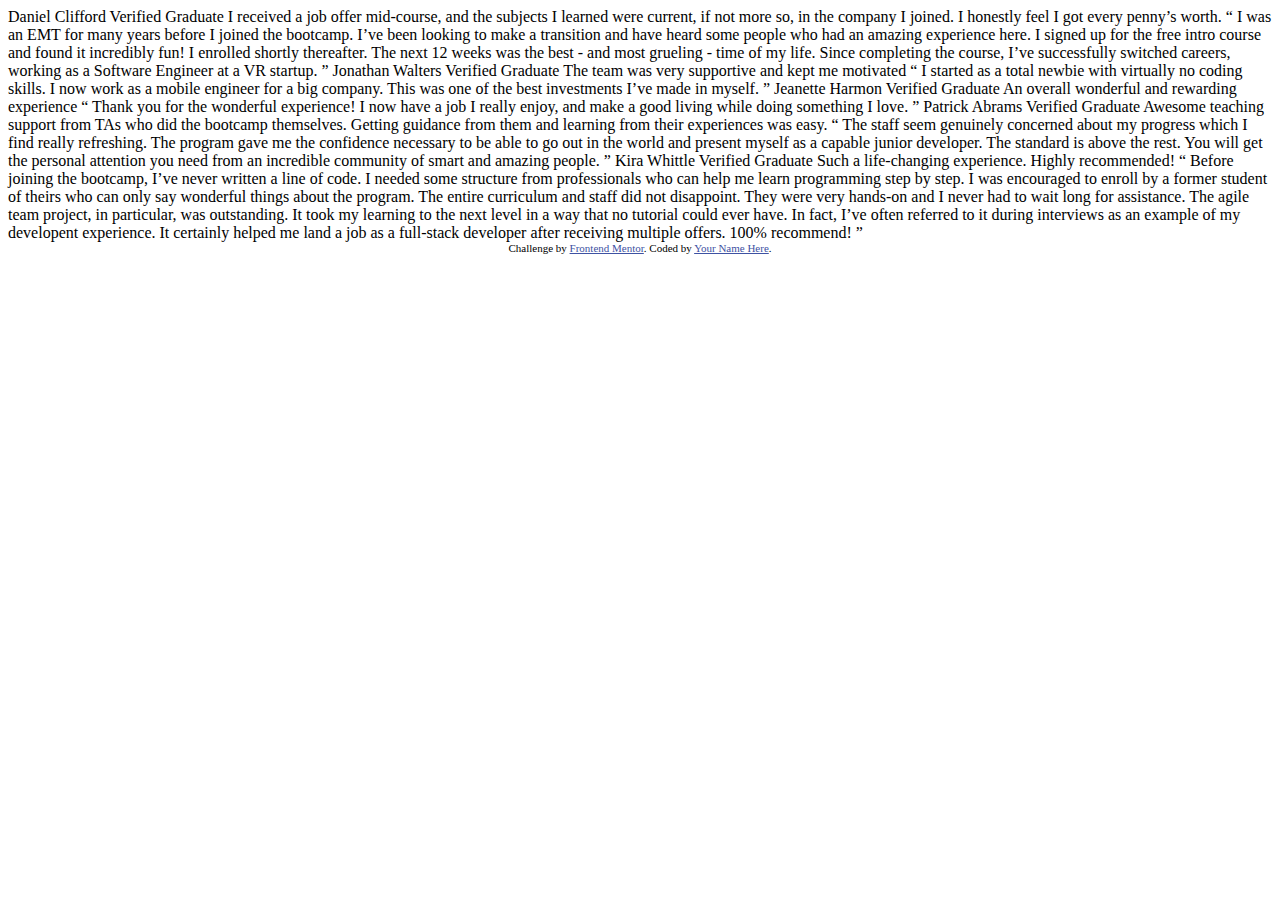
==== testimonials-grid-section/index.html @ 7ff6080b "Starter" ====
<!DOCTYPE html>
<html lang="en">
<head>
  <meta charset="UTF-8">
  <meta name="viewport" content="width=device-width, initial-scale=1.0"> <!-- displays site properly based on user's device -->

  <link rel="icon" type="image/png" sizes="32x32" href="./images/favicon-32x32.png">
  
  <title>Frontend Mentor | [Challenge Name Here]</title>

  <!-- Feel free to remove these styles or customise in your own stylesheet 👍 -->
  <style>
    .attribution { font-size: 11px; text-align: center; }
    .attribution a { color: hsl(228, 45%, 44%); }
  </style>
</head>
<body>
  Daniel Clifford
  Verified Graduate

  I received a job offer mid-course, and the subjects I learned were current, if not more so, 
  in the company I joined. I honestly feel I got every penny’s worth.

  “ I was an EMT for many years before I joined the bootcamp. I’ve been looking to make a 
  transition and have heard some people who had an amazing experience here. I signed up 
  for the free intro course and found it incredibly fun! I enrolled shortly thereafter. 
  The next 12 weeks was the best - and most grueling - time of my life. Since completing 
  the course, I’ve successfully switched careers, working as a Software Engineer at a VR startup. ”

  Jonathan Walters
  Verified Graduate

  The team was very supportive and kept me motivated

  “ I started as a total newbie with virtually no coding skills. I now work as a mobile engineer 
  for a big company. This was one of the best investments I’ve made in myself. ”

  Jeanette Harmon
  Verified Graduate

  An overall wonderful and rewarding experience

  “ Thank you for the wonderful experience! I now have a job I really enjoy, and make a good living 
  while doing something I love. ”

  Patrick Abrams
  Verified Graduate

  Awesome teaching support from TAs who did the bootcamp themselves. Getting guidance from them and 
  learning from their experiences was easy.

  “ The staff seem genuinely concerned about my progress which I find really refreshing. The program 
  gave me the confidence necessary to be able to go out in the world and present myself as a capable 
  junior developer. The standard is above the rest. You will get the personal attention you need from 
  an incredible community of smart and amazing people. ”

  Kira Whittle
  Verified Graduate

  Such a life-changing experience. Highly recommended!

  “ Before joining the bootcamp, I’ve never written a line of code. I needed some structure from 
  professionals who can help me learn programming step by step. I was encouraged to enroll by a former 
  student of theirs who can only say wonderful things about the program. The entire curriculum and staff 
  did not disappoint. They were very hands-on and I never had to wait long for assistance. The agile team 
  project, in particular, was outstanding. It took my learning to the next level in a way that no tutorial 
  could ever have. In fact, I’ve often referred to it during interviews as an example of my developent 
  experience. It certainly helped me land a job as a full-stack developer after receiving multiple offers. 
  100% recommend! ”
  
  <div class="attribution">
    Challenge by <a href="https://www.frontendmentor.io?ref=challenge" target="_blank">Frontend Mentor</a>. 
    Coded by <a href="#">Your Name Here</a>.
  </div>
</body>
</html>
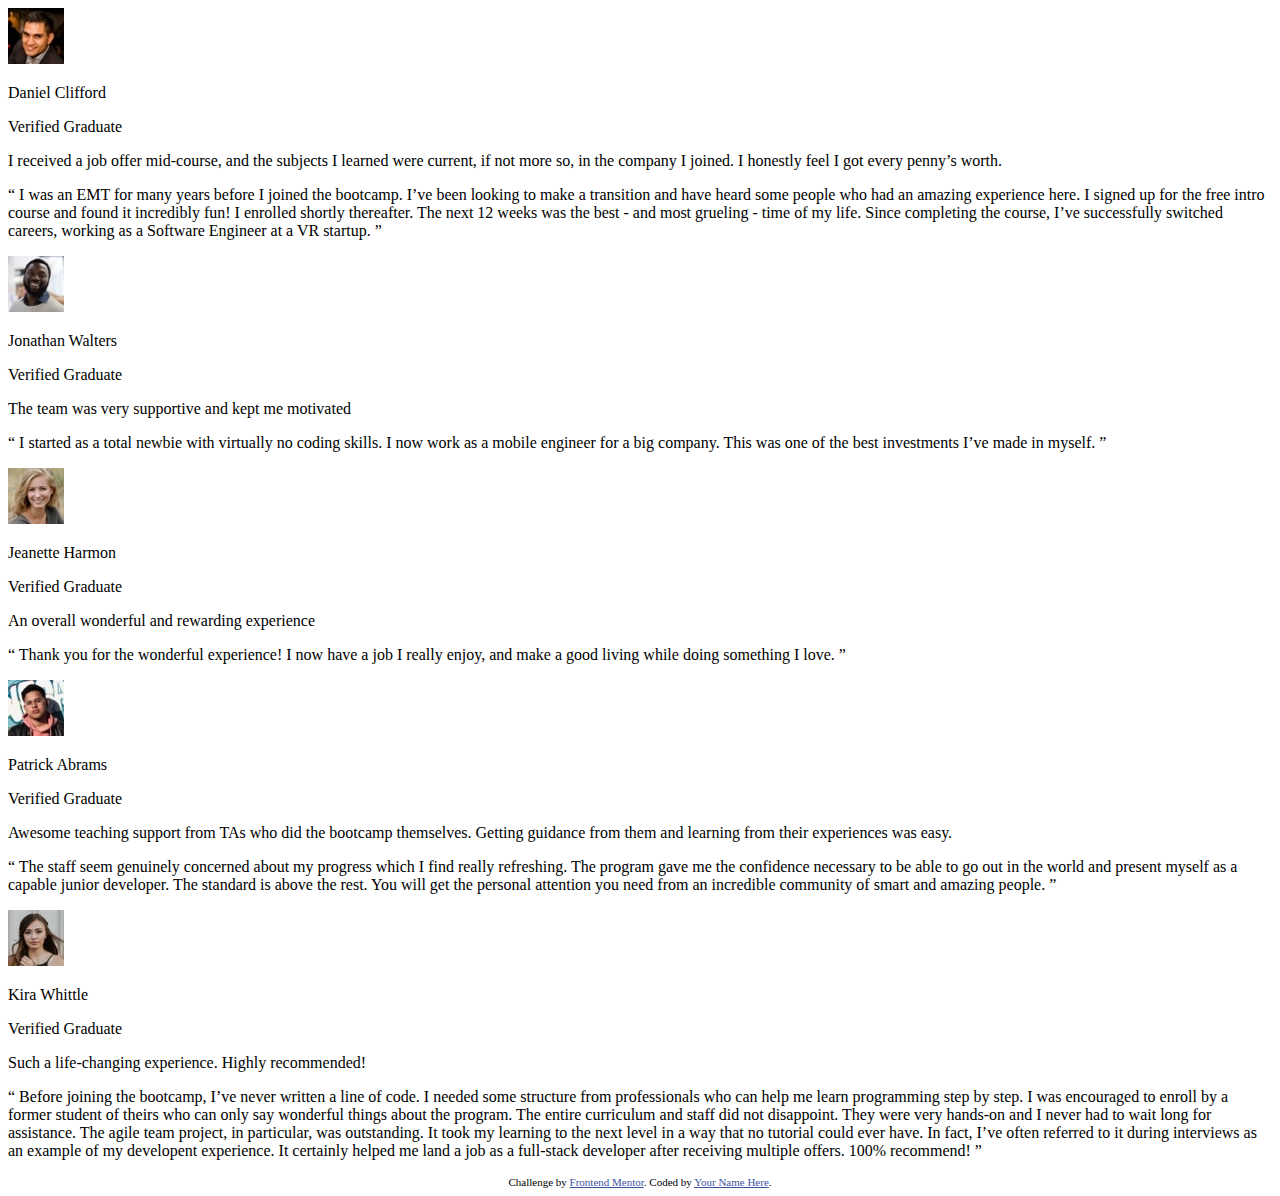
==== commit 7147e881: "HTML arrangement" ====
--- a/testimonials-grid-section/index.html
+++ b/testimonials-grid-section/index.html
@@ -1,76 +1,131 @@
 <!DOCTYPE html>
 <html lang="en">
+
 <head>
   <meta charset="UTF-8">
-  <meta name="viewport" content="width=device-width, initial-scale=1.0"> <!-- displays site properly based on user's device -->
+  <meta name="viewport" content="width=device-width, initial-scale=1.0">
+  <!-- displays site properly based on user's device -->
 
   <link rel="icon" type="image/png" sizes="32x32" href="./images/favicon-32x32.png">
-  
-  <title>Frontend Mentor | [Challenge Name Here]</title>
+
+  <title>Frontend Mentor | [Testimonial Grid Section]</title>
 
   <!-- Feel free to remove these styles or customise in your own stylesheet 👍 -->
   <style>
-    .attribution { font-size: 11px; text-align: center; }
-    .attribution a { color: hsl(228, 45%, 44%); }
+    .attribution {
+      font-size: 11px;
+      text-align: center;
+    }
+
+    .attribution a {
+      color: hsl(228, 45%, 44%);
+    }
   </style>
 </head>
+
 <body>
-  Daniel Clifford
-  Verified Graduate
+  <section>
+    <div class="container">
+      <div class="comment">
+        <div class="user">
+          <img src="./images/image-daniel.jpg" alt="Daniel">
+          <div class="user-name">
+            <p>Daniel Clifford</p>
+            <p>Verified Graduate</p>
+          </div>
+          <div class="main-text">
+            <p>I received a job offer mid-course, and the subjects I learned were current, if not more so,
+              in the company I joined. I honestly feel I got every penny’s worth.</p>
+          </div>
+          <div class="sub-text">
+            <p>“ I was an EMT for many years before I joined the bootcamp. I’ve been looking to make a
+              transition and have heard some people who had an amazing experience here. I signed up
+              for the free intro course and found it incredibly fun! I enrolled shortly thereafter.
+              The next 12 weeks was the best - and most grueling - time of my life. Since completing
+              the course, I’ve successfully switched careers, working as a Software Engineer at a VR startup. ”</p>
+          </div>
+        </div>
+      </div>
+      <div class="comment">
+        <div class="user">
+          <img src="./images/image-jonathan.jpg" alt="Jonathan">
+          <div class="user-name">
+            <p>Jonathan Walters</p>
+            <p>Verified Graduate</p>
+          </div>
+          <div class="main-text">
+            <p>The team was very supportive and kept me motivated</p>
+          </div>
+          <div class="sub-text">
+            <p>“ I started as a total newbie with virtually no coding skills. I now work as a mobile engineer
+              for a big company. This was one of the best investments I’ve made in myself. ”</p>
+          </div>
+        </div>
+      </div>
+      <div class="comment">
+        <div class="user">
+          <img src="./images/image-jeanette.jpg" alt="Jeanette">
+          <div class="user-name">
+            <p>Jeanette Harmon</p>
+            <p>Verified Graduate</p>
+          </div>
+          <div class="main-text">
+            <p>An overall wonderful and rewarding experience</p>
+          </div>
+          <div class="sub-text">
+            <p>“ Thank you for the wonderful experience! I now have a job I really enjoy, and make a good living
+              while doing something I love. ”</p>
+          </div>
+        </div>
+      </div>
+      <div class="comment">
+        <div class="user">
+          <img src="./images/image-patrick.jpg" alt="Patrick">
+          <div class="user-name">
+            <p>Patrick Abrams</p>
+            <p>Verified Graduate</p>
+          </div>
+          <div class="main-text">
+            <p>Awesome teaching support from TAs who did the bootcamp themselves. Getting guidance from them and
+              learning from their experiences was easy.</p>
+          </div>
+          <div class="sub-text">
+            <p>“ The staff seem genuinely concerned about my progress which I find really refreshing. The program
+              gave me the confidence necessary to be able to go out in the world and present myself as a capable
+              junior developer. The standard is above the rest. You will get the personal attention you need from
+              an incredible community of smart and amazing people. ”</p>
+          </div>
+        </div>
+      </div>
+      <div class="comment">
+        <div class="user">
+          <img src="./images/image-kira.jpg" alt="Kira">
+          <div class="user-name">
+            <p>Kira Whittle</p>
+            <p>Verified Graduate</p>
+          </div>
+          <div class="main-text">
+            <p>Such a life-changing experience. Highly recommended!</p>
+          </div>
+          <div class="sub-text">
+            <p> “ Before joining the bootcamp, I’ve never written a line of code. I needed some structure from
+              professionals who can help me learn programming step by step. I was encouraged to enroll by a former
+              student of theirs who can only say wonderful things about the program. The entire curriculum and staff
+              did not disappoint. They were very hands-on and I never had to wait long for assistance. The agile team
+              project, in particular, was outstanding. It took my learning to the next level in a way that no tutorial
+              could ever have. In fact, I’ve often referred to it during interviews as an example of my developent
+              experience. It certainly helped me land a job as a full-stack developer after receiving multiple offers.
+              100% recommend! ”</p>
+          </div>
+        </div>
+      </div>
+    </div>
+  </section>
 
-  I received a job offer mid-course, and the subjects I learned were current, if not more so, 
-  in the company I joined. I honestly feel I got every penny’s worth.
-
-  “ I was an EMT for many years before I joined the bootcamp. I’ve been looking to make a 
-  transition and have heard some people who had an amazing experience here. I signed up 
-  for the free intro course and found it incredibly fun! I enrolled shortly thereafter. 
-  The next 12 weeks was the best - and most grueling - time of my life. Since completing 
-  the course, I’ve successfully switched careers, working as a Software Engineer at a VR startup. ”
-
-  Jonathan Walters
-  Verified Graduate
-
-  The team was very supportive and kept me motivated
-
-  “ I started as a total newbie with virtually no coding skills. I now work as a mobile engineer 
-  for a big company. This was one of the best investments I’ve made in myself. ”
-
-  Jeanette Harmon
-  Verified Graduate
-
-  An overall wonderful and rewarding experience
-
-  “ Thank you for the wonderful experience! I now have a job I really enjoy, and make a good living 
-  while doing something I love. ”
-
-  Patrick Abrams
-  Verified Graduate
-
-  Awesome teaching support from TAs who did the bootcamp themselves. Getting guidance from them and 
-  learning from their experiences was easy.
-
-  “ The staff seem genuinely concerned about my progress which I find really refreshing. The program 
-  gave me the confidence necessary to be able to go out in the world and present myself as a capable 
-  junior developer. The standard is above the rest. You will get the personal attention you need from 
-  an incredible community of smart and amazing people. ”
-
-  Kira Whittle
-  Verified Graduate
-
-  Such a life-changing experience. Highly recommended!
-
-  “ Before joining the bootcamp, I’ve never written a line of code. I needed some structure from 
-  professionals who can help me learn programming step by step. I was encouraged to enroll by a former 
-  student of theirs who can only say wonderful things about the program. The entire curriculum and staff 
-  did not disappoint. They were very hands-on and I never had to wait long for assistance. The agile team 
-  project, in particular, was outstanding. It took my learning to the next level in a way that no tutorial 
-  could ever have. In fact, I’ve often referred to it during interviews as an example of my developent 
-  experience. It certainly helped me land a job as a full-stack developer after receiving multiple offers. 
-  100% recommend! ”
-  
   <div class="attribution">
-    Challenge by <a href="https://www.frontendmentor.io?ref=challenge" target="_blank">Frontend Mentor</a>. 
+    Challenge by <a href="https://www.frontendmentor.io?ref=challenge" target="_blank">Frontend Mentor</a>.
     Coded by <a href="#">Your Name Here</a>.
   </div>
 </body>
+
 </html>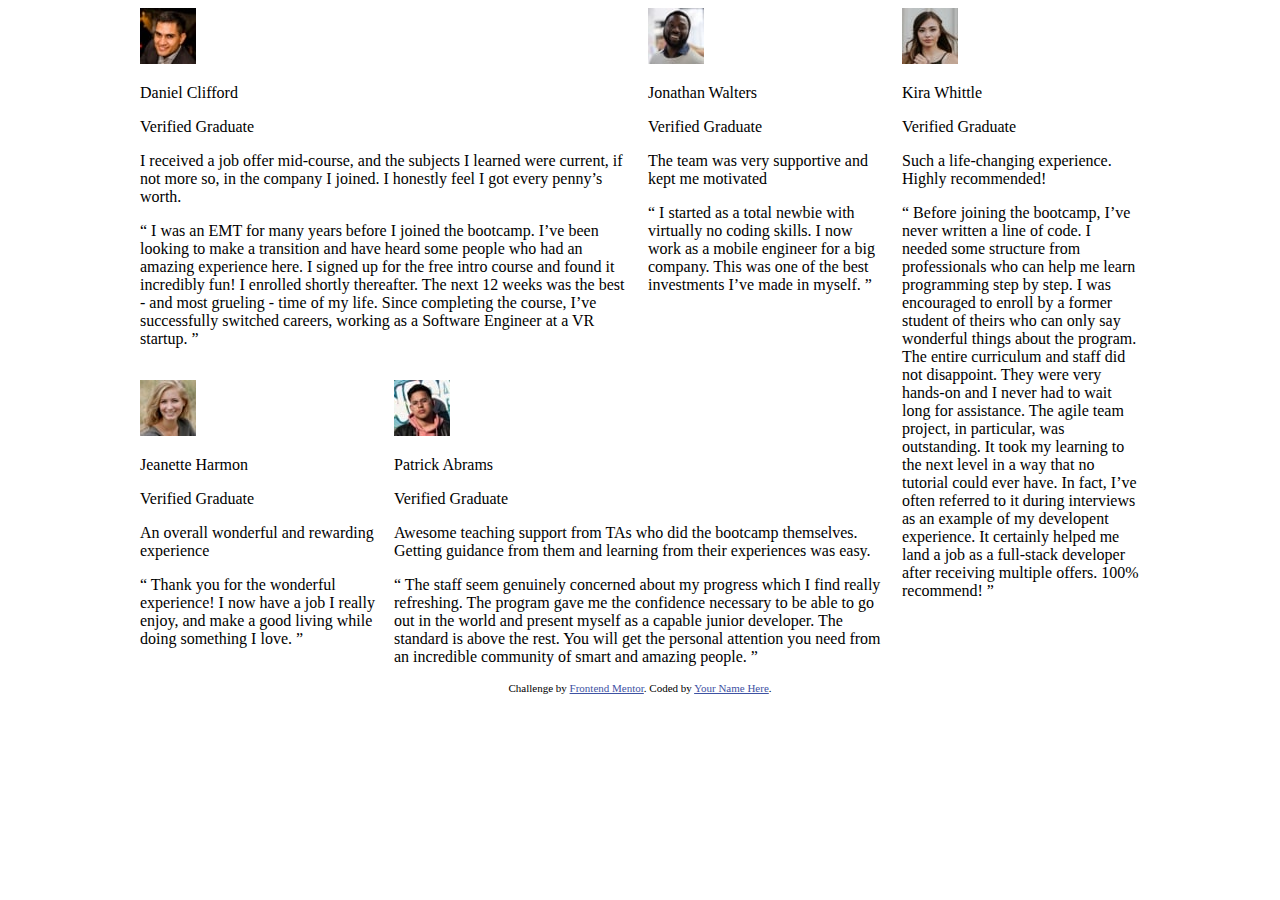
==== commit 5966f3da: "Grid display" ====
--- a/testimonials-grid-section/index.html
+++ b/testimonials-grid-section/index.html
@@ -10,23 +10,14 @@
 
   <title>Frontend Mentor | [Testimonial Grid Section]</title>
 
-  <!-- Feel free to remove these styles or customise in your own stylesheet 👍 -->
-  <style>
-    .attribution {
-      font-size: 11px;
-      text-align: center;
-    }
-
-    .attribution a {
-      color: hsl(228, 45%, 44%);
-    }
-  </style>
+  <!--Styles-->
+  <link rel="stylesheet" href="./styles/main.css">
 </head>
 
 <body>
   <section>
     <div class="container">
-      <div class="comment">
+      <div class="comment-1">
         <div class="user">
           <img src="./images/image-daniel.jpg" alt="Daniel">
           <div class="user-name">
@@ -46,7 +37,7 @@
           </div>
         </div>
       </div>
-      <div class="comment">
+      <div class="comment-2">
         <div class="user">
           <img src="./images/image-jonathan.jpg" alt="Jonathan">
           <div class="user-name">
@@ -62,7 +53,7 @@
           </div>
         </div>
       </div>
-      <div class="comment">
+      <div class="comment-3">
         <div class="user">
           <img src="./images/image-jeanette.jpg" alt="Jeanette">
           <div class="user-name">
@@ -78,7 +69,7 @@
           </div>
         </div>
       </div>
-      <div class="comment">
+      <div class="comment-4">
         <div class="user">
           <img src="./images/image-patrick.jpg" alt="Patrick">
           <div class="user-name">
@@ -97,7 +88,7 @@
           </div>
         </div>
       </div>
-      <div class="comment">
+      <div class="comment-5">
         <div class="user">
           <img src="./images/image-kira.jpg" alt="Kira">
           <div class="user-name">
--- a/testimonials-grid-section/styles/main.css
+++ b/testimonials-grid-section/styles/main.css
@@ -0,0 +1,36 @@
+/* Container */
+.container {
+  width: 1000px;
+  display: grid;
+  grid-template-columns: 1fr 1fr 1fr 1fr;
+  grid-template-rows: auto;
+  gap: 1rem;
+  margin: auto;
+}
+
+.comment-1 {
+  grid-column: 1 / 3;
+}
+
+.comment-3 {
+  grid-column: 1 / 2;
+}
+
+.comment-4 {
+  grid-column: span 2;
+}
+
+.comment-5 {
+  grid-column: 4 / 5;
+  grid-row: 1 / span 2;
+}
+
+/* Signature */
+.attribution {
+  font-size: 11px;
+  text-align: center;
+}
+
+.attribution a {
+  color: hsl(228, 45%, 44%);
+}
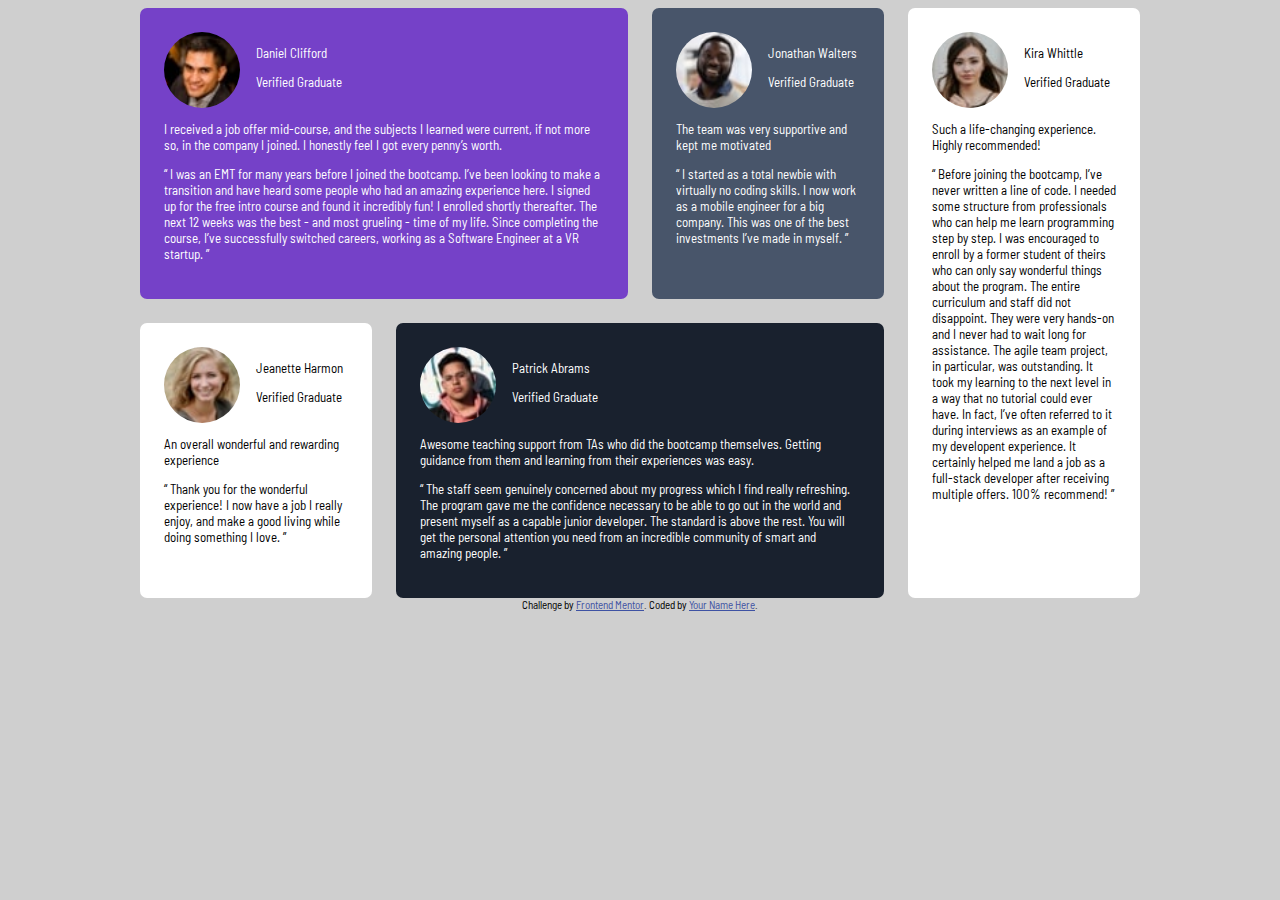
==== commit 7bd888c6: "Card style" ====
--- a/testimonials-grid-section/index.html
+++ b/testimonials-grid-section/index.html
@@ -12,103 +12,111 @@
 
   <!--Styles-->
   <link rel="stylesheet" href="./styles/main.css">
+
+  <!--Google Fonts 
+    https://fonts.google.com/specimen/Barlow+Semi+Condensed -->
+  <link rel="preconnect" href="https://fonts.gstatic.com">
+  <link href="https://fonts.googleapis.com/css2?family=Barlow+Semi+Condensed:wght@500;600&display=swap"
+    rel="stylesheet">
 </head>
 
 <body>
   <section>
     <div class="container">
-      <div class="comment-1">
+      <div class="card comment-1">
         <div class="user">
           <img src="./images/image-daniel.jpg" alt="Daniel">
           <div class="user-name">
             <p>Daniel Clifford</p>
             <p>Verified Graduate</p>
           </div>
-          <div class="main-text">
-            <p>I received a job offer mid-course, and the subjects I learned were current, if not more so,
-              in the company I joined. I honestly feel I got every penny’s worth.</p>
-          </div>
-          <div class="sub-text">
-            <p>“ I was an EMT for many years before I joined the bootcamp. I’ve been looking to make a
-              transition and have heard some people who had an amazing experience here. I signed up
-              for the free intro course and found it incredibly fun! I enrolled shortly thereafter.
-              The next 12 weeks was the best - and most grueling - time of my life. Since completing
-              the course, I’ve successfully switched careers, working as a Software Engineer at a VR startup. ”</p>
-          </div>
+        </div>
+        <div class="main-text">
+          <p>I received a job offer mid-course, and the subjects I learned were current, if not more so,
+            in the company I joined. I honestly feel I got every penny’s worth.</p>
+        </div>
+        <div class="sub-text">
+          <p>“ I was an EMT for many years before I joined the bootcamp. I’ve been looking to make a
+            transition and have heard some people who had an amazing experience here. I signed up
+            for the free intro course and found it incredibly fun! I enrolled shortly thereafter.
+            The next 12 weeks was the best - and most grueling - time of my life. Since completing
+            the course, I’ve successfully switched careers, working as a Software Engineer at a VR startup. ”</p>
         </div>
       </div>
-      <div class="comment-2">
+      <div class="card comment-2">
         <div class="user">
           <img src="./images/image-jonathan.jpg" alt="Jonathan">
           <div class="user-name">
             <p>Jonathan Walters</p>
             <p>Verified Graduate</p>
           </div>
-          <div class="main-text">
-            <p>The team was very supportive and kept me motivated</p>
-          </div>
-          <div class="sub-text">
-            <p>“ I started as a total newbie with virtually no coding skills. I now work as a mobile engineer
-              for a big company. This was one of the best investments I’ve made in myself. ”</p>
-          </div>
+        </div>
+        <div class="main-text">
+          <p>The team was very supportive and kept me motivated</p>
+        </div>
+        <div class="sub-text">
+          <p>“ I started as a total newbie with virtually no coding skills. I now work as a mobile engineer
+            for a big company. This was one of the best investments I’ve made in myself. ”</p>
         </div>
       </div>
-      <div class="comment-3">
+      <div class="card comment-3">
         <div class="user">
           <img src="./images/image-jeanette.jpg" alt="Jeanette">
           <div class="user-name">
             <p>Jeanette Harmon</p>
             <p>Verified Graduate</p>
           </div>
-          <div class="main-text">
-            <p>An overall wonderful and rewarding experience</p>
-          </div>
-          <div class="sub-text">
-            <p>“ Thank you for the wonderful experience! I now have a job I really enjoy, and make a good living
-              while doing something I love. ”</p>
-          </div>
         </div>
+        <div class="main-text">
+          <p>An overall wonderful and rewarding experience</p>
+        </div>
+        <div class="sub-text">
+          <p>“ Thank you for the wonderful experience! I now have a job I really enjoy, and make a good living
+            while doing something I love. ”</p>
+        </div>
+
       </div>
-      <div class="comment-4">
+      <div class="card comment-4">
         <div class="user">
           <img src="./images/image-patrick.jpg" alt="Patrick">
           <div class="user-name">
             <p>Patrick Abrams</p>
             <p>Verified Graduate</p>
           </div>
-          <div class="main-text">
-            <p>Awesome teaching support from TAs who did the bootcamp themselves. Getting guidance from them and
-              learning from their experiences was easy.</p>
-          </div>
-          <div class="sub-text">
-            <p>“ The staff seem genuinely concerned about my progress which I find really refreshing. The program
-              gave me the confidence necessary to be able to go out in the world and present myself as a capable
-              junior developer. The standard is above the rest. You will get the personal attention you need from
-              an incredible community of smart and amazing people. ”</p>
-          </div>
+        </div>
+        <div class="main-text">
+          <p>Awesome teaching support from TAs who did the bootcamp themselves. Getting guidance from them and
+            learning from their experiences was easy.</p>
+        </div>
+        <div class="sub-text">
+          <p>“ The staff seem genuinely concerned about my progress which I find really refreshing. The program
+            gave me the confidence necessary to be able to go out in the world and present myself as a capable
+            junior developer. The standard is above the rest. You will get the personal attention you need from
+            an incredible community of smart and amazing people. ”</p>
         </div>
       </div>
-      <div class="comment-5">
+      <div class="card comment-5">
         <div class="user">
           <img src="./images/image-kira.jpg" alt="Kira">
           <div class="user-name">
             <p>Kira Whittle</p>
             <p>Verified Graduate</p>
           </div>
-          <div class="main-text">
-            <p>Such a life-changing experience. Highly recommended!</p>
-          </div>
-          <div class="sub-text">
-            <p> “ Before joining the bootcamp, I’ve never written a line of code. I needed some structure from
-              professionals who can help me learn programming step by step. I was encouraged to enroll by a former
-              student of theirs who can only say wonderful things about the program. The entire curriculum and staff
-              did not disappoint. They were very hands-on and I never had to wait long for assistance. The agile team
-              project, in particular, was outstanding. It took my learning to the next level in a way that no tutorial
-              could ever have. In fact, I’ve often referred to it during interviews as an example of my developent
-              experience. It certainly helped me land a job as a full-stack developer after receiving multiple offers.
-              100% recommend! ”</p>
-          </div>
         </div>
+        <div class="main-text">
+          <p>Such a life-changing experience. Highly recommended!</p>
+        </div>
+        <div class="sub-text">
+          <p> “ Before joining the bootcamp, I’ve never written a line of code. I needed some structure from
+            professionals who can help me learn programming step by step. I was encouraged to enroll by a former
+            student of theirs who can only say wonderful things about the program. The entire curriculum and staff
+            did not disappoint. They were very hands-on and I never had to wait long for assistance. The agile team
+            project, in particular, was outstanding. It took my learning to the next level in a way that no tutorial
+            could ever have. In fact, I’ve often referred to it during interviews as an example of my developent
+            experience. It certainly helped me land a job as a full-stack developer after receiving multiple offers.
+            100% recommend! ”</p>
+        </div>
+
       </div>
     </div>
   </section>
--- a/testimonials-grid-section/styles/main.css
+++ b/testimonials-grid-section/styles/main.css
@@ -1,36 +1,85 @@
+/** 
+*  Style guide
+*
+*    - Mobile: 375px
+*    - Desktop: 1440px
+*    ---------
+*    1. "Verified Graduate" has the same color as the person's name with 50% opacity
+*    2. Review paragraphs inside the quotations have the same color as well, but are at 70% opacity
+**/
+
+:root {
+  /*Primary*/
+  --moderate-violet: hsl(263, 55%, 52%);
+  --very-dark-gb: hsl(217, 19%, 35%);
+  --very-dark-bb: hsl(219, 29%, 14%);
+  --white: hsl(0, 0%, 100%);
+  /*Neutral*/
+  --light-gray: hsl(0, 0%, 81%);
+  --light-gb: hsl(210, 46%, 95%);
+}
+
+body {
+  font-size: 13px;
+  font-family: "Barlow Semi Condensed", sans-serif;
+  background-color: var(--light-gray);
+}
+
 /* Container */
 .container {
   width: 1000px;
   display: grid;
   grid-template-columns: 1fr 1fr 1fr 1fr;
   grid-template-rows: auto;
-  gap: 1rem;
+  gap: 1.5rem;
   margin: auto;
 }
-
+/*General card style*/
+.card {
+  padding: 1.5rem;
+  border-radius: 7px;
+}
+/*User info*/
+.user {
+  display: flex;
+  gap: 1rem;
+}
+.user img {
+  border-radius: 50%;
+  min-width: 76px;
+}
 .comment-1 {
   grid-column: 1 / 3;
+  background-color: var(--moderate-violet);
 }
-
+.comment-2 {
+  background-color: var(--very-dark-gb);
+}
 .comment-3 {
   grid-column: 1 / 2;
 }
-
 .comment-4 {
   grid-column: span 2;
+  background-color: var(--very-dark-bb);
 }
-
 .comment-5 {
   grid-column: 4 / 5;
   grid-row: 1 / span 2;
 }
-
+.comment-3,
+.comment-5 {
+  background-color: var(--white);
+}
+.comment-1,
+.comment-2,
+.comment-4 {
+  color: var(--white);
+}
 /* Signature */
 .attribution {
   font-size: 11px;
   text-align: center;
 }
-
 .attribution a {
   color: hsl(228, 45%, 44%);
 }
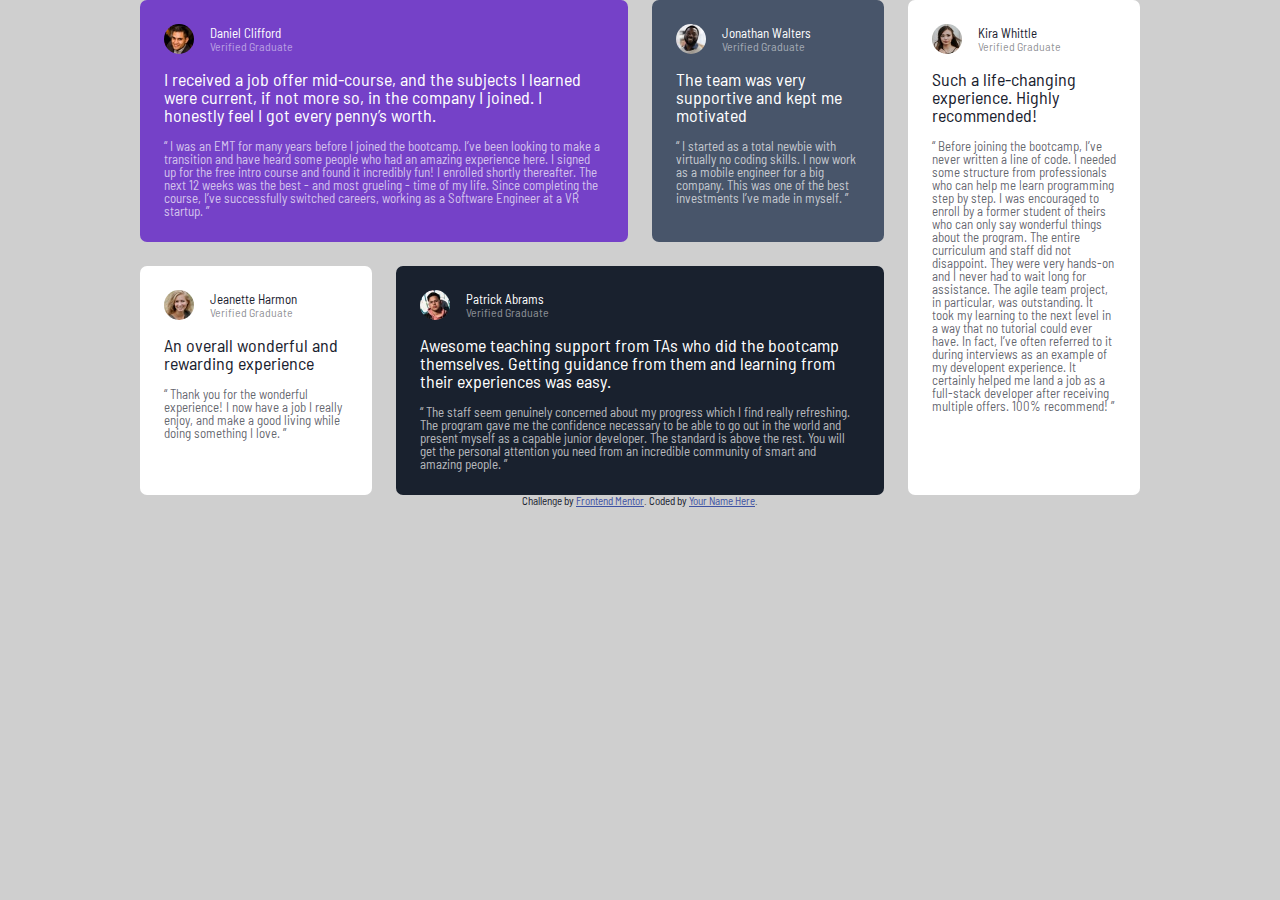
==== commit 9838d345: "Card display" ====
--- a/testimonials-grid-section/index.html
+++ b/testimonials-grid-section/index.html
@@ -11,6 +11,9 @@
   <title>Frontend Mentor | [Testimonial Grid Section]</title>
 
   <!--Styles-->
+  <!--Reset CSS-->
+  <link rel="stylesheet" href="./styles/reset.css">
+  <!--Custom CSS-->
   <link rel="stylesheet" href="./styles/main.css">
 
   <!--Google Fonts 
@@ -28,7 +31,7 @@
           <img src="./images/image-daniel.jpg" alt="Daniel">
           <div class="user-name">
             <p>Daniel Clifford</p>
-            <p>Verified Graduate</p>
+            <p class="sub-white">Verified Graduate</p>
           </div>
         </div>
         <div class="main-text">
@@ -36,7 +39,7 @@
             in the company I joined. I honestly feel I got every penny’s worth.</p>
         </div>
         <div class="sub-text">
-          <p>“ I was an EMT for many years before I joined the bootcamp. I’ve been looking to make a
+          <p class="quote-white">“ I was an EMT for many years before I joined the bootcamp. I’ve been looking to make a
             transition and have heard some people who had an amazing experience here. I signed up
             for the free intro course and found it incredibly fun! I enrolled shortly thereafter.
             The next 12 weeks was the best - and most grueling - time of my life. Since completing
@@ -48,14 +51,14 @@
           <img src="./images/image-jonathan.jpg" alt="Jonathan">
           <div class="user-name">
             <p>Jonathan Walters</p>
-            <p>Verified Graduate</p>
+            <p class="sub-white">Verified Graduate</p>
           </div>
         </div>
         <div class="main-text">
           <p>The team was very supportive and kept me motivated</p>
         </div>
         <div class="sub-text">
-          <p>“ I started as a total newbie with virtually no coding skills. I now work as a mobile engineer
+          <p class="quote-white">“ I started as a total newbie with virtually no coding skills. I now work as a mobile engineer
             for a big company. This was one of the best investments I’ve made in myself. ”</p>
         </div>
       </div>
@@ -64,14 +67,14 @@
           <img src="./images/image-jeanette.jpg" alt="Jeanette">
           <div class="user-name">
             <p>Jeanette Harmon</p>
-            <p>Verified Graduate</p>
+            <p class="sub-green">Verified Graduate</p>
           </div>
         </div>
         <div class="main-text">
           <p>An overall wonderful and rewarding experience</p>
         </div>
         <div class="sub-text">
-          <p>“ Thank you for the wonderful experience! I now have a job I really enjoy, and make a good living
+          <p class="quote-green">“ Thank you for the wonderful experience! I now have a job I really enjoy, and make a good living
             while doing something I love. ”</p>
         </div>
 
@@ -81,7 +84,7 @@
           <img src="./images/image-patrick.jpg" alt="Patrick">
           <div class="user-name">
             <p>Patrick Abrams</p>
-            <p>Verified Graduate</p>
+            <p class="sub-white">Verified Graduate</p>
           </div>
         </div>
         <div class="main-text">
@@ -89,7 +92,7 @@
             learning from their experiences was easy.</p>
         </div>
         <div class="sub-text">
-          <p>“ The staff seem genuinely concerned about my progress which I find really refreshing. The program
+          <p class="quote-white">“ The staff seem genuinely concerned about my progress which I find really refreshing. The program
             gave me the confidence necessary to be able to go out in the world and present myself as a capable
             junior developer. The standard is above the rest. You will get the personal attention you need from
             an incredible community of smart and amazing people. ”</p>
@@ -100,14 +103,14 @@
           <img src="./images/image-kira.jpg" alt="Kira">
           <div class="user-name">
             <p>Kira Whittle</p>
-            <p>Verified Graduate</p>
+            <p class="sub-green">Verified Graduate</p>
           </div>
         </div>
         <div class="main-text">
           <p>Such a life-changing experience. Highly recommended!</p>
         </div>
         <div class="sub-text">
-          <p> “ Before joining the bootcamp, I’ve never written a line of code. I needed some structure from
+          <p class="quote-green"> “ Before joining the bootcamp, I’ve never written a line of code. I needed some structure from
             professionals who can help me learn programming step by step. I was encouraged to enroll by a former
             student of theirs who can only say wonderful things about the program. The entire curriculum and staff
             did not disappoint. They were very hands-on and I never had to wait long for assistance. The agile team
--- a/testimonials-grid-section/styles/main.css
+++ b/testimonials-grid-section/styles/main.css
@@ -19,10 +19,17 @@
   --light-gb: hsl(210, 46%, 95%);
 }
 
+*,
+*::after,
+*::before {
+  box-sizing: border-box;
+}
+
 body {
   font-size: 13px;
   font-family: "Barlow Semi Condensed", sans-serif;
   background-color: var(--light-gray);
+  color: var(--very-dark-bb);
 }
 
 /* Container */
@@ -44,9 +51,22 @@
   display: flex;
   gap: 1rem;
 }
+.user-name {
+  margin: auto 0;
+}
+.user-name p:nth-child(2) {
+  font-size: 12px;
+}
+.sub-white {
+  color: hsl(0, 0%, 100%, 50%);
+}
+.sub-green {
+  color: hsl(219, 29%, 14%, 50%);
+}
 .user img {
   border-radius: 50%;
-  min-width: 76px;
+  max-width: 30px;
+  max-height: 30px;
 }
 .comment-1 {
   grid-column: 1 / 3;
@@ -75,6 +95,19 @@
 .comment-4 {
   color: var(--white);
 }
+
+/*Quotation and text*/
+.main-text {
+  margin: 1rem 0;
+  font-size: 18px;
+}
+.quote-white {
+  color: hsl(0, 0%, 100%, 70%);
+}
+.quote-green {
+  color: hsl(219, 29%, 14%, 70%);
+}
+
 /* Signature */
 .attribution {
   font-size: 11px;
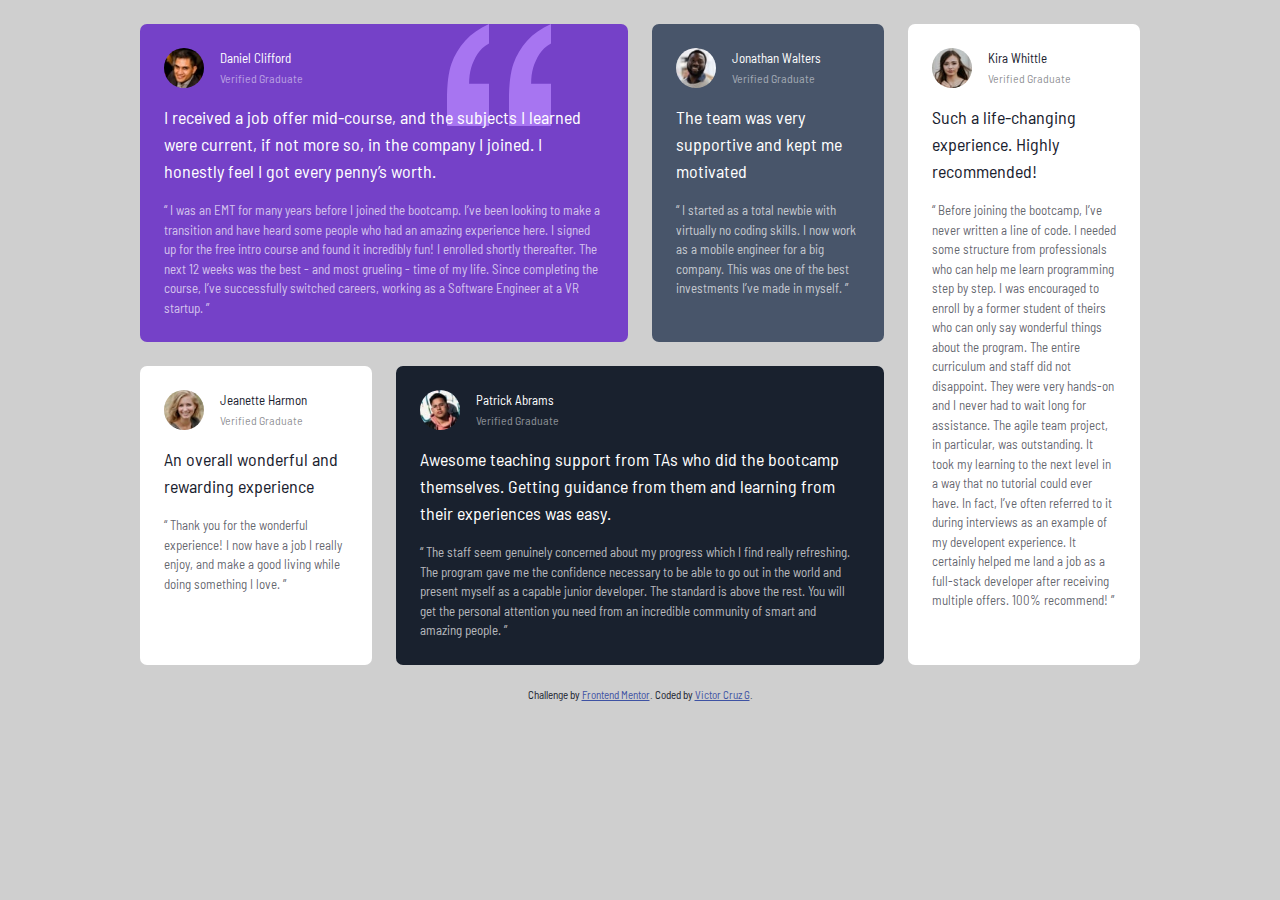
==== commit cbd03da0: "Update attribution and preview images" ====
--- a/testimonials-grid-section/index.html
+++ b/testimonials-grid-section/index.html
@@ -126,7 +126,7 @@
 
   <div class="attribution">
     Challenge by <a href="https://www.frontendmentor.io?ref=challenge" target="_blank">Frontend Mentor</a>.
-    Coded by <a href="#">Your Name Here</a>.
+    Coded by <a href="https://github.com/vicc30">Victor Cruz G</a>.
   </div>
 </body>
 
--- a/testimonials-grid-section/styles/main.css
+++ b/testimonials-grid-section/styles/main.css
@@ -32,6 +32,9 @@
   color: var(--very-dark-bb);
 }
 
+section {
+  margin: 1.5rem 0;
+}
 /* Container */
 .container {
   width: 1000px;
@@ -41,10 +44,20 @@
   gap: 1.5rem;
   margin: auto;
 }
+@media screen and (max-width: 375px) {
+  .container {
+    width: 80vw;
+    display: block;
+  }
+  .card {
+    margin: 2rem 0;
+  }
+}
 /*General card style*/
 .card {
   padding: 1.5rem;
   border-radius: 7px;
+  line-height: 1.5;
 }
 /*User info*/
 .user {
@@ -65,11 +78,14 @@
 }
 .user img {
   border-radius: 50%;
-  max-width: 30px;
-  max-height: 30px;
+  max-width: 40px;
+  max-height: 40px;
 }
 .comment-1 {
   grid-column: 1 / 3;
+  background-image: url(../images/bg-pattern-quotation.svg);
+  background-repeat: no-repeat;
+  background-position-x: 80%;
   background-color: var(--moderate-violet);
 }
 .comment-2 {
@@ -112,6 +128,7 @@
 .attribution {
   font-size: 11px;
   text-align: center;
+  margin-bottom: 1rem;
 }
 .attribution a {
   color: hsl(228, 45%, 44%);
